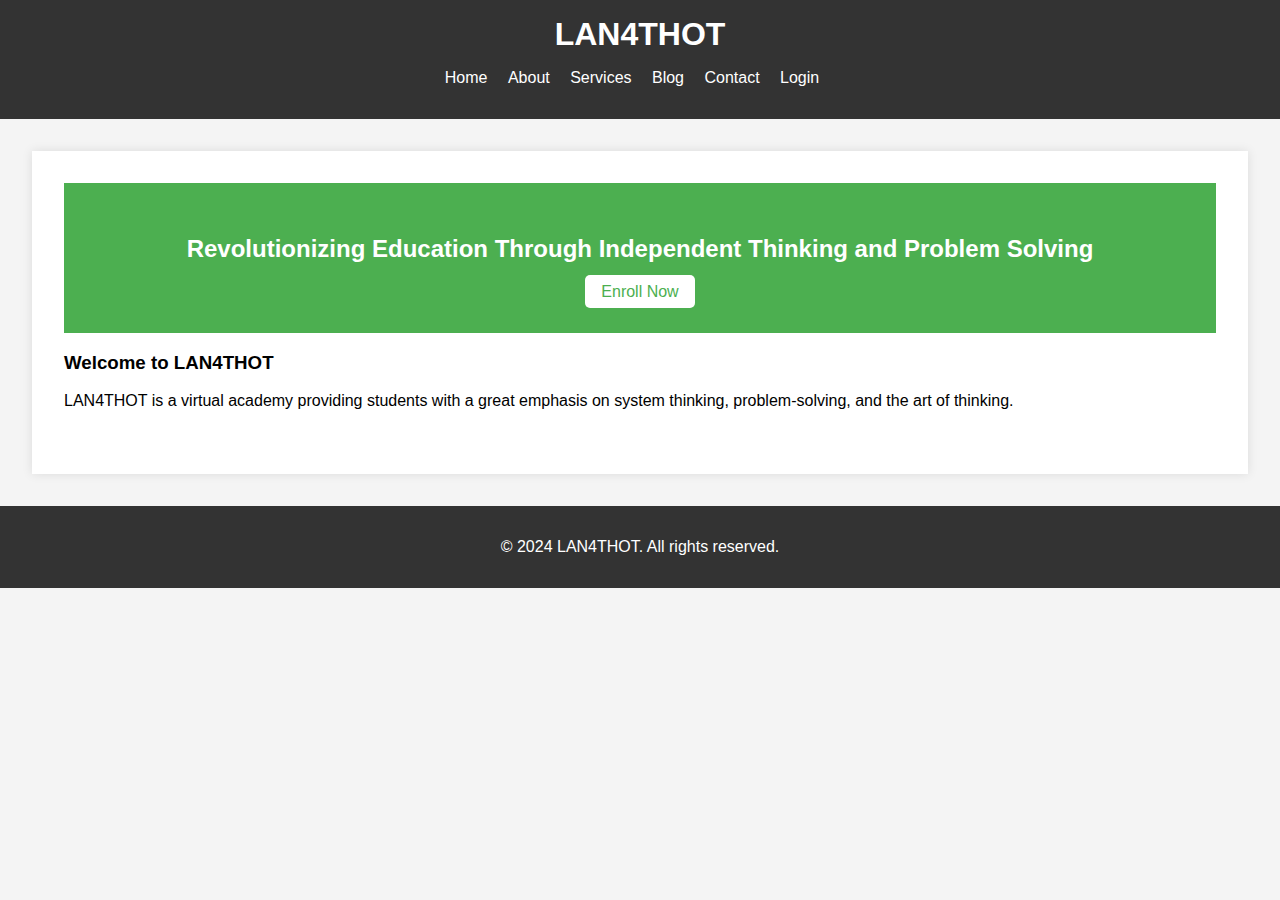
==== index.html @ a168be49 "first commit" ====
<!DOCTYPE html>
<html lang="en">
<head>
    <meta charset="UTF-8">
    <meta name="viewport" content="width=device-width, initial-scale=1.0">
    <title>LAN4THOT - Home</title>
    <link rel="stylesheet" href="css/styles.css">
</head>
<body>
    <header>
        <h1>LAN4THOT</h1>
        <nav>
            <ul>
                <li><a href="index.html">Home</a></li>
                <li><a href="about.html">About</a></li>
                <li><a href="services.html">Services</a></li>
                <li><a href="blog.html">Blog</a></li>
                <li><a href="contact.html">Contact</a></li>
                <li><a href="login.html">Login</a></li>
            </ul>
        </nav>
    </header>
    <main>
        <section class="banner">
            <h2>Revolutionizing Education Through Independent Thinking and Problem Solving</h2>
            <a href="contact.html" class="cta">Enroll Now</a>
        </section>
        <section class="intro">
            <h3>Welcome to LAN4THOT</h3>
            <p>LAN4THOT is a virtual academy providing students with a great emphasis on system thinking, problem-solving, and the art of thinking.</p>
        </section>
        <!-- Additional sections like testimonials, highlights, and latest blog posts can go here -->
    </main>
    <footer>
        <p>&copy; 2024 LAN4THOT. All rights reserved.</p>
    </footer>
    <script src="js/main.js"></script>
</body>
</html>
---- css/styles.css ----
body {
    font-family: Arial, sans-serif;
    margin: 0;
    padding: 0;
    background-color: #f4f4f4;
}

header {
    background: #333;
    color: #fff;
    padding: 1em 0;
    text-align: center;
}

header h1 {
    margin: 0;
}

nav ul {
    list-style: none;
    padding: 0;
}

nav ul li {
    display: inline;
    margin-right: 1em;
}

nav ul li a {
    color: #fff;
    text-decoration: none;
}

main {
    padding: 2em;
    background: #fff;
    margin: 2em;
    box-shadow: 0 0 10px rgba(0, 0, 0, 0.1);
}

.banner {
    background: #4CAF50;
    color: #fff;
    padding: 2em;
    text-align: center;
}

.banner .cta {
    background: #fff;
    color: #4CAF50;
    padding: 0.5em 1em;
    text-decoration: none;
    border-radius: 5px;
}

.intro, .about, .services, .contact, .login {
    margin-bottom: 2em;
}

form {
    display: flex;
    flex-direction: column;
}

form label {
    margin-bottom: 0.5em;
}

form input, form textarea, form button {
    margin-bottom: 1em;
    padding: 0.5em;
    border: 1px solid #ccc;
    border-radius: 5px;
}

.contact-info {
    margin-top: 2em;
}

footer {
    text-align: center;
    padding: 1em 0;
    background: #333;
    color: #fff;
}
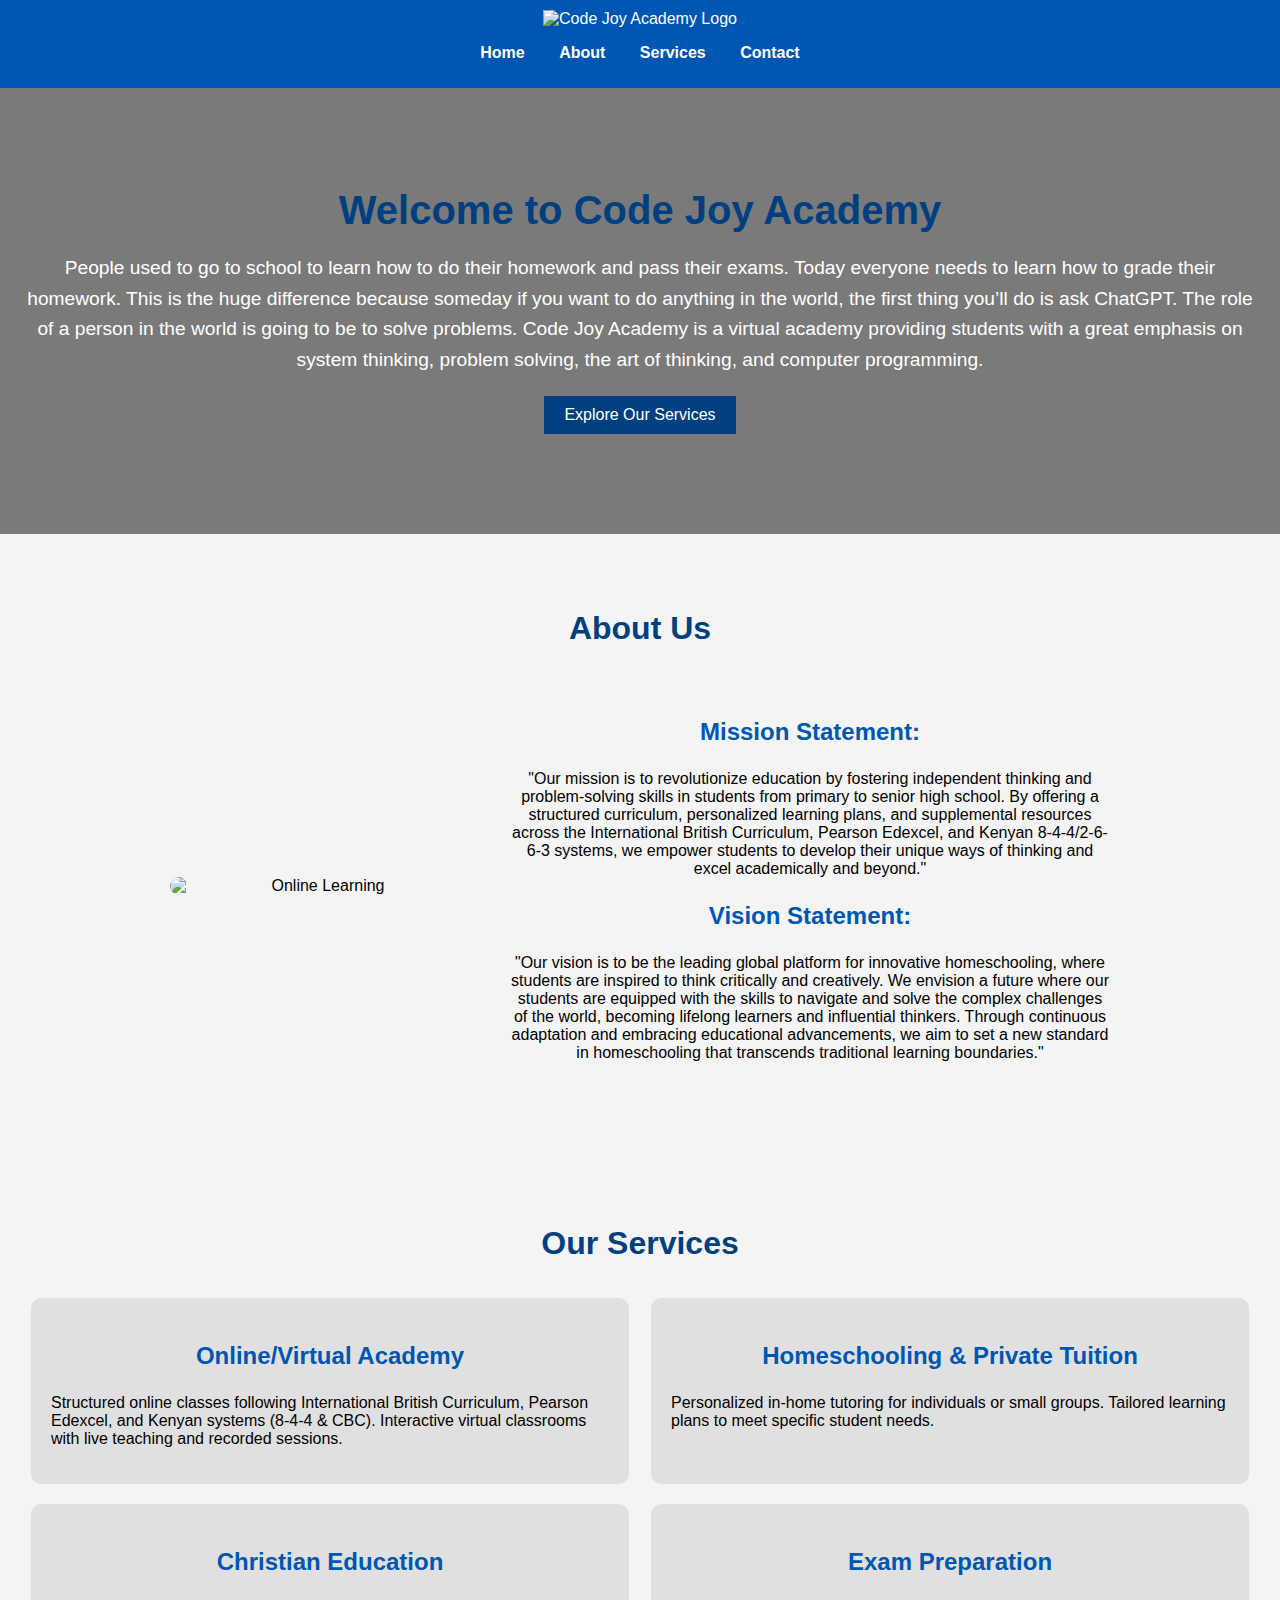
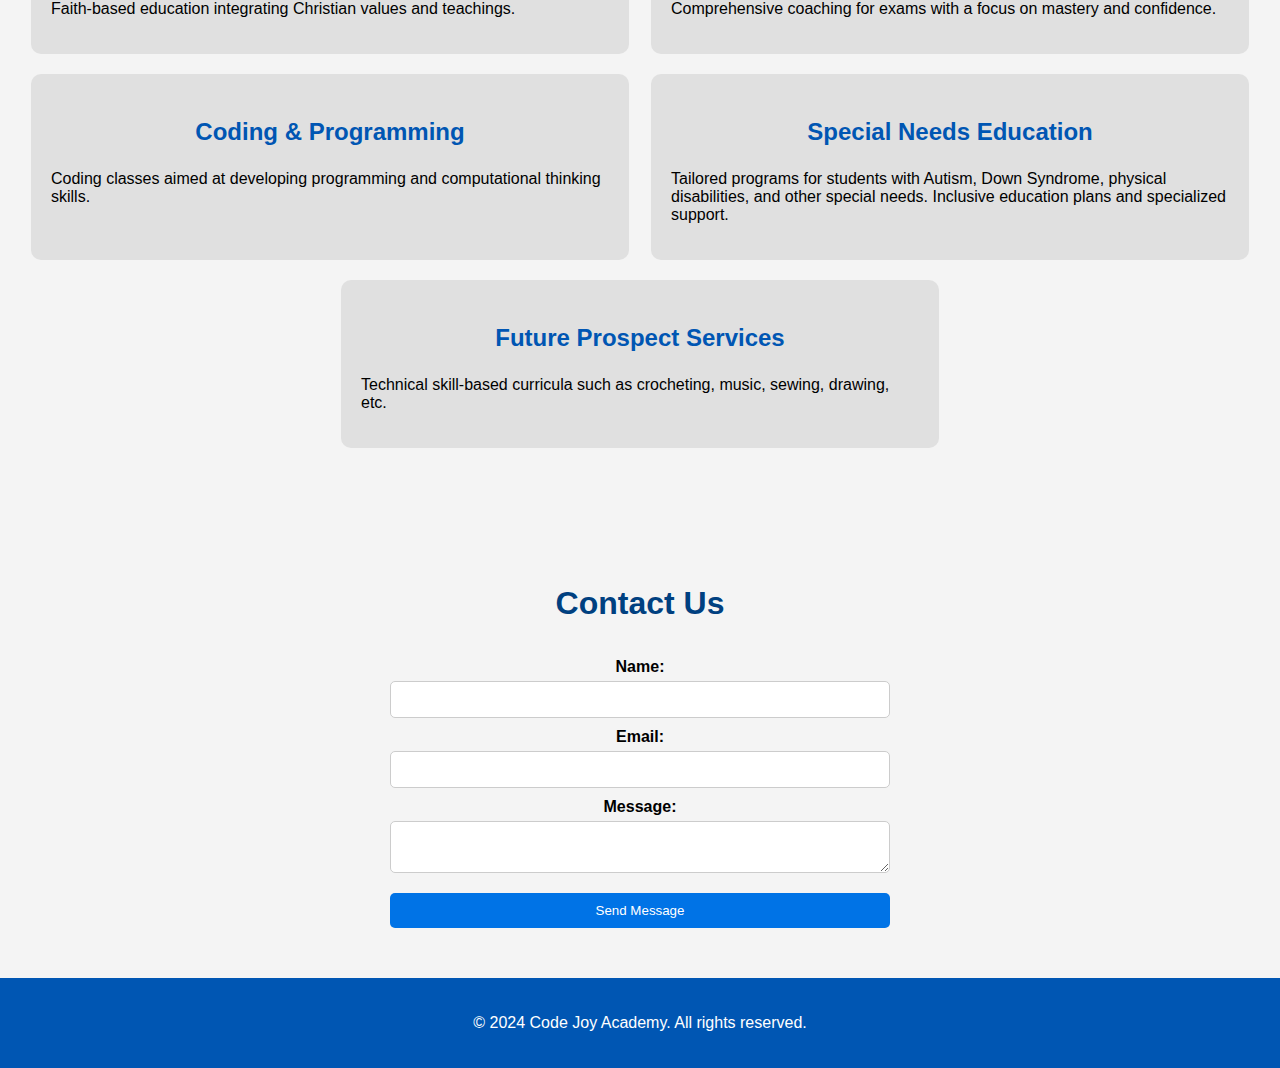
==== commit 39d38241: "new" ====
--- a/index.html
+++ b/index.html
@@ -3,37 +3,100 @@
 <head>
     <meta charset="UTF-8">
     <meta name="viewport" content="width=device-width, initial-scale=1.0">
-    <title>LAN4THOT - Home</title>
+    <title>Code Joy Academy</title>
     <link rel="stylesheet" href="css/styles.css">
 </head>
 <body>
     <header>
-        <h1>LAN4THOT</h1>
+        <div class="logo">
+            <img src="I will add the logo hear" alt="Code Joy Academy Logo">
+        </div>
         <nav>
             <ul>
-                <li><a href="index.html">Home</a></li>
-                <li><a href="about.html">About</a></li>
-                <li><a href="services.html">Services</a></li>
-                <li><a href="blog.html">Blog</a></li>
-                <li><a href="contact.html">Contact</a></li>
-                <li><a href="login.html">Login</a></li>
+                <li><a href="#home">Home</a></li>
+                <li><a href="#about">About</a></li>
+                <li><a href="#services">Services</a></li>
+                <li><a href="#contact">Contact</a></li>
             </ul>
         </nav>
     </header>
-    <main>
-        <section class="banner">
-            <h2>Revolutionizing Education Through Independent Thinking and Problem Solving</h2>
-            <a href="contact.html" class="cta">Enroll Now</a>
-        </section>
-        <section class="intro">
-            <h3>Welcome to LAN4THOT</h3>
-            <p>LAN4THOT is a virtual academy providing students with a great emphasis on system thinking, problem-solving, and the art of thinking.</p>
-        </section>
-        <!-- Additional sections like testimonials, highlights, and latest blog posts can go here -->
-    </main>
+
+    <section id="home" class="banner">
+        <div class="banner-content">
+            <h2>Welcome to Code Joy Academy</h2>
+            <p>People used to go to school to learn how to do their homework and pass their exams. Today everyone needs to learn how to grade their homework. This is the huge difference because someday if you want to do anything in the world, the first thing you’ll do is ask ChatGPT. The role of a person in the world is going to be to solve problems. Code Joy Academy is a virtual academy providing students with a great emphasis on system thinking, problem solving, the art of thinking, and computer programming.</p>
+            <button onclick="scrollToSection('services')">Explore Our Services</button>
+        </div>
+    </section>
+
+    <section id="about">
+        <h2>About Us</h2>
+        <div class="about-content">
+            <img src="https://images.unsplash.com/photo-1721468184185-214871ec4411?q=80&w=1527&auto=format&fit=crop&ixlib=rb-4.0.3&ixid=M3wxMjA3fDB8MHxwaG90by1wYWdlfHx8fGVufDB8fHx8fA%3D%3D" alt="Online Learning" class="about-image">
+            <div class="about-text">
+                <h3>Mission Statement:</h3>
+                <p>"Our mission is to revolutionize education by fostering independent thinking and problem-solving skills in students from primary to senior high school. By offering a structured curriculum, personalized learning plans, and supplemental resources across the International British Curriculum, Pearson Edexcel, and Kenyan 8-4-4/2-6-6-3 systems, we empower students to develop their unique ways of thinking and excel academically and beyond."</p>
+                
+                <h3>Vision Statement:</h3>
+                <p>"Our vision is to be the leading global platform for innovative homeschooling, where students are inspired to think critically and creatively. We envision a future where our students are equipped with the skills to navigate and solve the complex challenges of the world, becoming lifelong learners and influential thinkers. Through continuous adaptation and embracing educational advancements, we aim to set a new standard in homeschooling that transcends traditional learning boundaries."</p>
+            </div>
+        </div>
+    </section>
+
+    <section id="services">
+        <h2>Our Services</h2>
+        <div class="service-container">
+            <div class="service">
+                <h3>Online/Virtual Academy</h3>
+                <p>Structured online classes following International British Curriculum, Pearson Edexcel, and Kenyan systems (8-4-4 & CBC). Interactive virtual classrooms with live teaching and recorded sessions.</p>
+            </div>
+            <div class="service">
+                <h3>Homeschooling & Private Tuition</h3>
+                <p>Personalized in-home tutoring for individuals or small groups. Tailored learning plans to meet specific student needs.</p>
+            </div>
+            <div class="service">
+                <h3>Christian Education</h3>
+                <p>Faith-based education integrating Christian values and teachings.</p>
+            </div>
+            <div class="service">
+                <h3>Exam Preparation</h3>
+                <p>Comprehensive coaching for exams with a focus on mastery and confidence.</p>
+            </div>
+            <div class="service">
+                <h3>Coding & Programming</h3>
+                <p>Coding classes aimed at developing programming and computational thinking skills.</p>
+            </div>
+            <div class="service">
+                <h3>Special Needs Education</h3>
+                <p>Tailored programs for students with Autism, Down Syndrome, physical disabilities, and other special needs. Inclusive education plans and specialized support.</p>
+            </div>
+            <div class="service">
+                <h3>Future Prospect Services</h3>
+                <p>Technical skill-based curricula such as crocheting, music, sewing, drawing, etc.</p>
+            </div>
+        </div>
+    </section>
+
+    <section id="contact">
+        <h2>Contact Us</h2>
+        <form id="contact-form" action="mailto:codejoy07@gmail.com" method="POST" enctype="text/plain">
+            <label for="name">Name:</label>
+            <input type="text" id="name" name="name" required>
+            
+            <label for="email">Email:</label>
+            <input type="email" id="email" name="email" required>
+            
+            <label for="message">Message:</label>
+            <textarea id="message" name="message" required></textarea>
+            
+            <button type="submit">Send Message</button>
+        </form>
+    </section>
+
     <footer>
-        <p>&copy; 2024 LAN4THOT. All rights reserved.</p>
+        <p>&copy; 2024 Code Joy Academy. All rights reserved.</p>
     </footer>
+
     <script src="js/main.js"></script>
 </body>
 </html>
--- a/css/styles.css
+++ b/css/styles.css
@@ -6,13 +6,13 @@
 }
 
 header {
-    background: #333;
+    background-color: #0056b3;
     color: #fff;
-    padding: 1em 0;
+    padding: 10px 0;
     text-align: center;
 }
 
-header h1 {
+header .logo h1 {
     margin: 0;
 }
 
@@ -23,63 +23,144 @@
 
 nav ul li {
     display: inline;
-    margin-right: 1em;
+    margin: 0 15px;
 }
 
 nav ul li a {
     color: #fff;
     text-decoration: none;
-}
-
-main {
-    padding: 2em;
-    background: #fff;
-    margin: 2em;
-    box-shadow: 0 0 10px rgba(0, 0, 0, 0.1);
+    font-weight: bold;
 }
 
 .banner {
-    background: #4CAF50;
+    background-image: url('https://images.unsplash.com/photo-1629360057380-18b15b42e650?q=80&w=1470&auto=format&fit=crop&ixlib=rb-4.0.3&ixid=M3wxMjA3fDB8MHxwaG90by1wYWdlfHx8fGVufDB8fHx8fA%3D%3D');
+    background-size: cover;
+    background-position: center;
     color: #fff;
-    padding: 2em;
+    text-align: center;
+    padding: 100px 20px;
+    position: relative;
+}
+
+.banner::before {
+    content: "";
+    position: absolute;
+    top: 0;
+    left: 0;
+    right: 0;
+    bottom: 0;
+    background: rgba(0, 0, 0, 0.5); /* Dark overlay */
+}
+
+.banner-content {
+    position: relative;
+    z-index: 1;
+}
+
+.banner h2 {
+    font-size: 2.5em;
+    margin: 0 0 20px 0;
+}
+
+.banner p {
+    font-size: 1.2em;
+    line-height: 1.6;
+    margin-bottom: 20px;
+}
+
+.banner button {
+    background-color: #004080;
+    color: #fff;
+    border: none;
+    padding: 10px 20px;
+    font-size: 1em;
+    cursor: pointer;
+}
+
+section {
+    padding: 50px 20px;
     text-align: center;
 }
 
-.banner .cta {
-    background: #fff;
-    color: #4CAF50;
-    padding: 0.5em 1em;
-    text-decoration: none;
-    border-radius: 5px;
+h2 {
+    font-size: 2em;
+    color: #004080;
 }
 
-.intro, .about, .services, .contact, .login {
-    margin-bottom: 2em;
+h3 {
+    font-size: 1.5em;
+    color: #0056b3;
+}
+
+.about-content {
+    display: flex;
+    flex-wrap: wrap;
+    align-items: center;
+    justify-content: center;
+    margin-top: 20px;
+}
+
+.about-image {
+    width: 100%;
+    max-width: 300px;
+    margin: 0 20px;
+    border-radius: 10px;
+}
+
+.about-text {
+    max-width: 600px;
+    margin: 20px;
+}
+
+.service-container {
+    display: flex;
+    flex-wrap: wrap;
+    justify-content: space-around;
+}
+
+.service {
+    background-color: #e0e0e0;
+    padding: 20px;
+    margin: 10px;
+    border-radius: 10px;
+    width: 45%;
+}
+
+.service p {
+    text-align: left;
 }
 
 form {
     display: flex;
     flex-direction: column;
+    max-width: 500px;
+    margin: 0 auto;
 }
 
 form label {
-    margin-bottom: 0.5em;
+    margin: 10px 0 5px;
+    font-weight: bold;
 }
 
-form input, form textarea, form button {
-    margin-bottom: 1em;
-    padding: 0.5em;
+form input, form textarea {
+    padding: 10px;
+    border-radius: 5px;
     border: 1px solid #ccc;
-    border-radius: 5px;
 }
 
-.contact-info {
-    margin-top: 2em;
+form button {
+    background-color: #0073e6;
+    color: #fff;
+    padding: 10px;
+    border: none;
+    border-radius: 5px;
+    cursor: pointer;
+    margin-top: 20px;
 }
 
 footer {
+    background-color: #0056b3;
+    color: #fff;
     text-align: center;
-    padding: 1em 0;
-    background: #333;
-    color: #fff;
+    padding: 20px 0;
 }
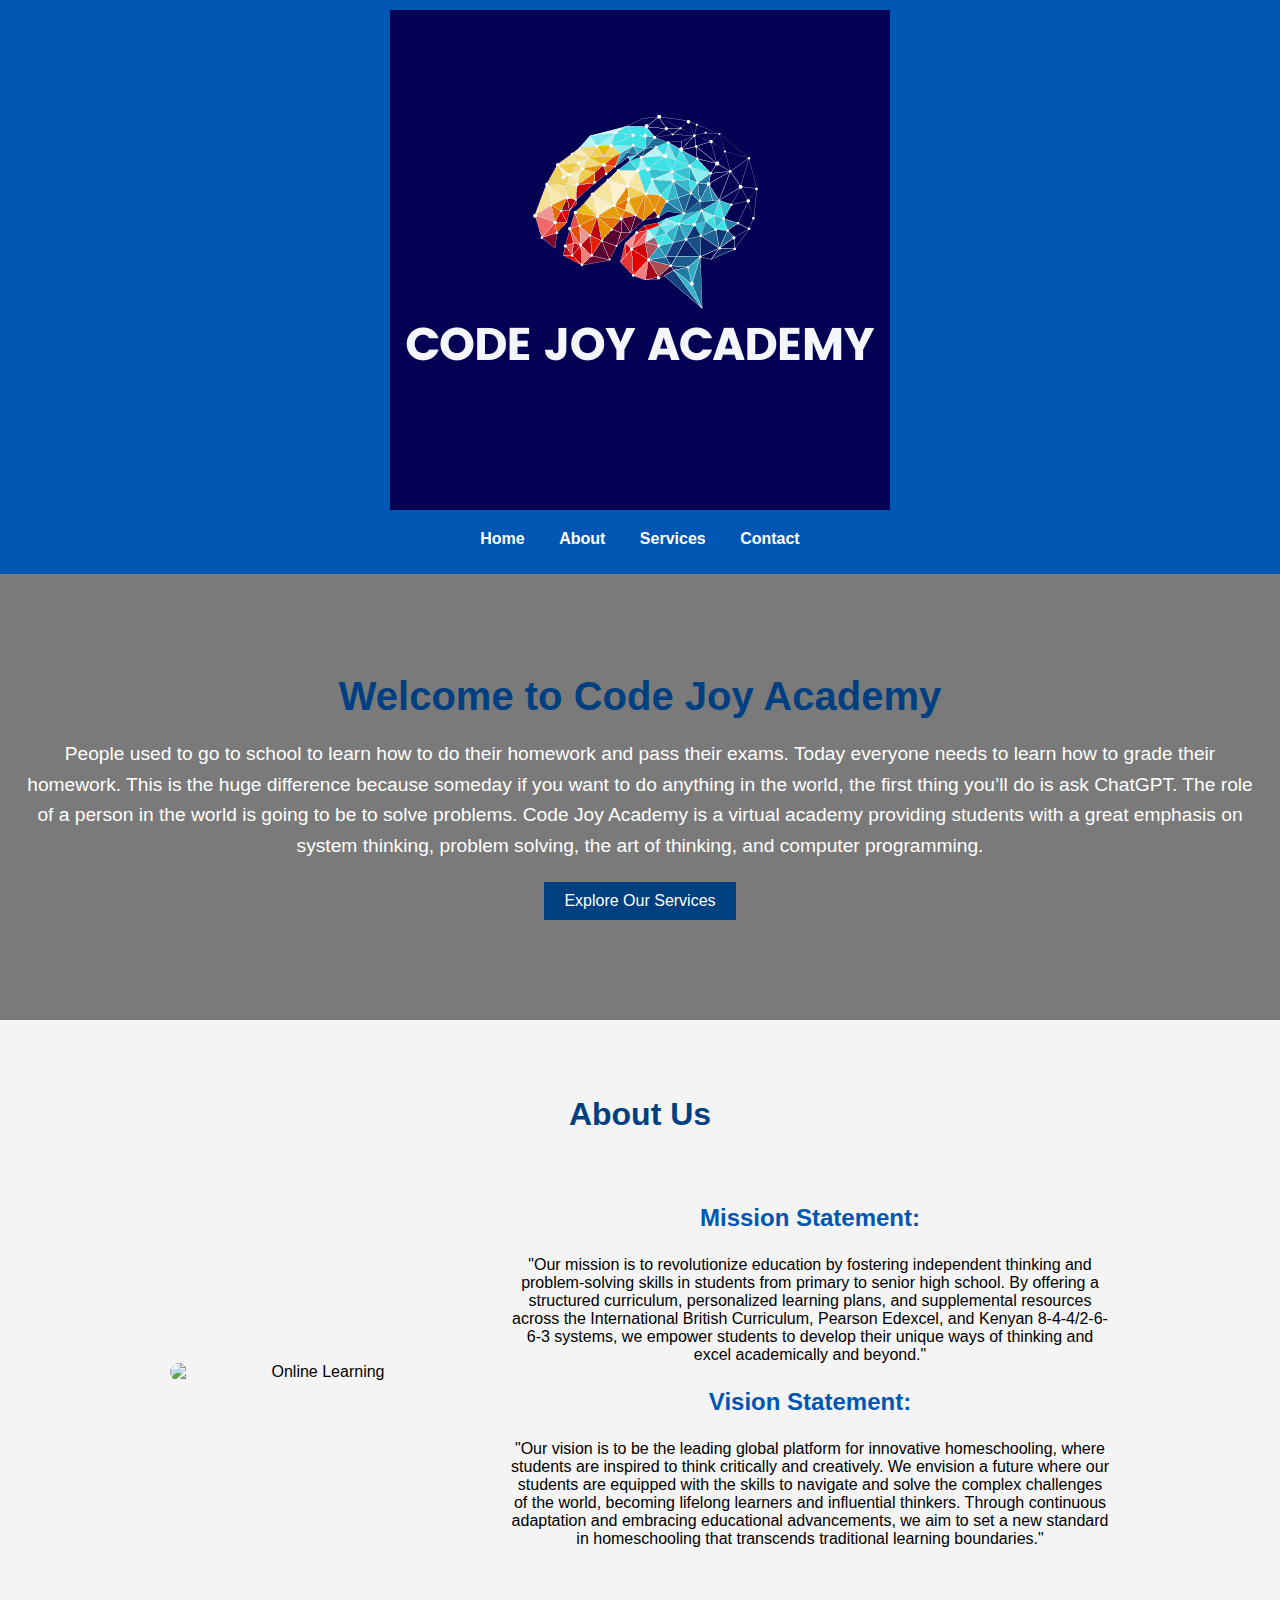
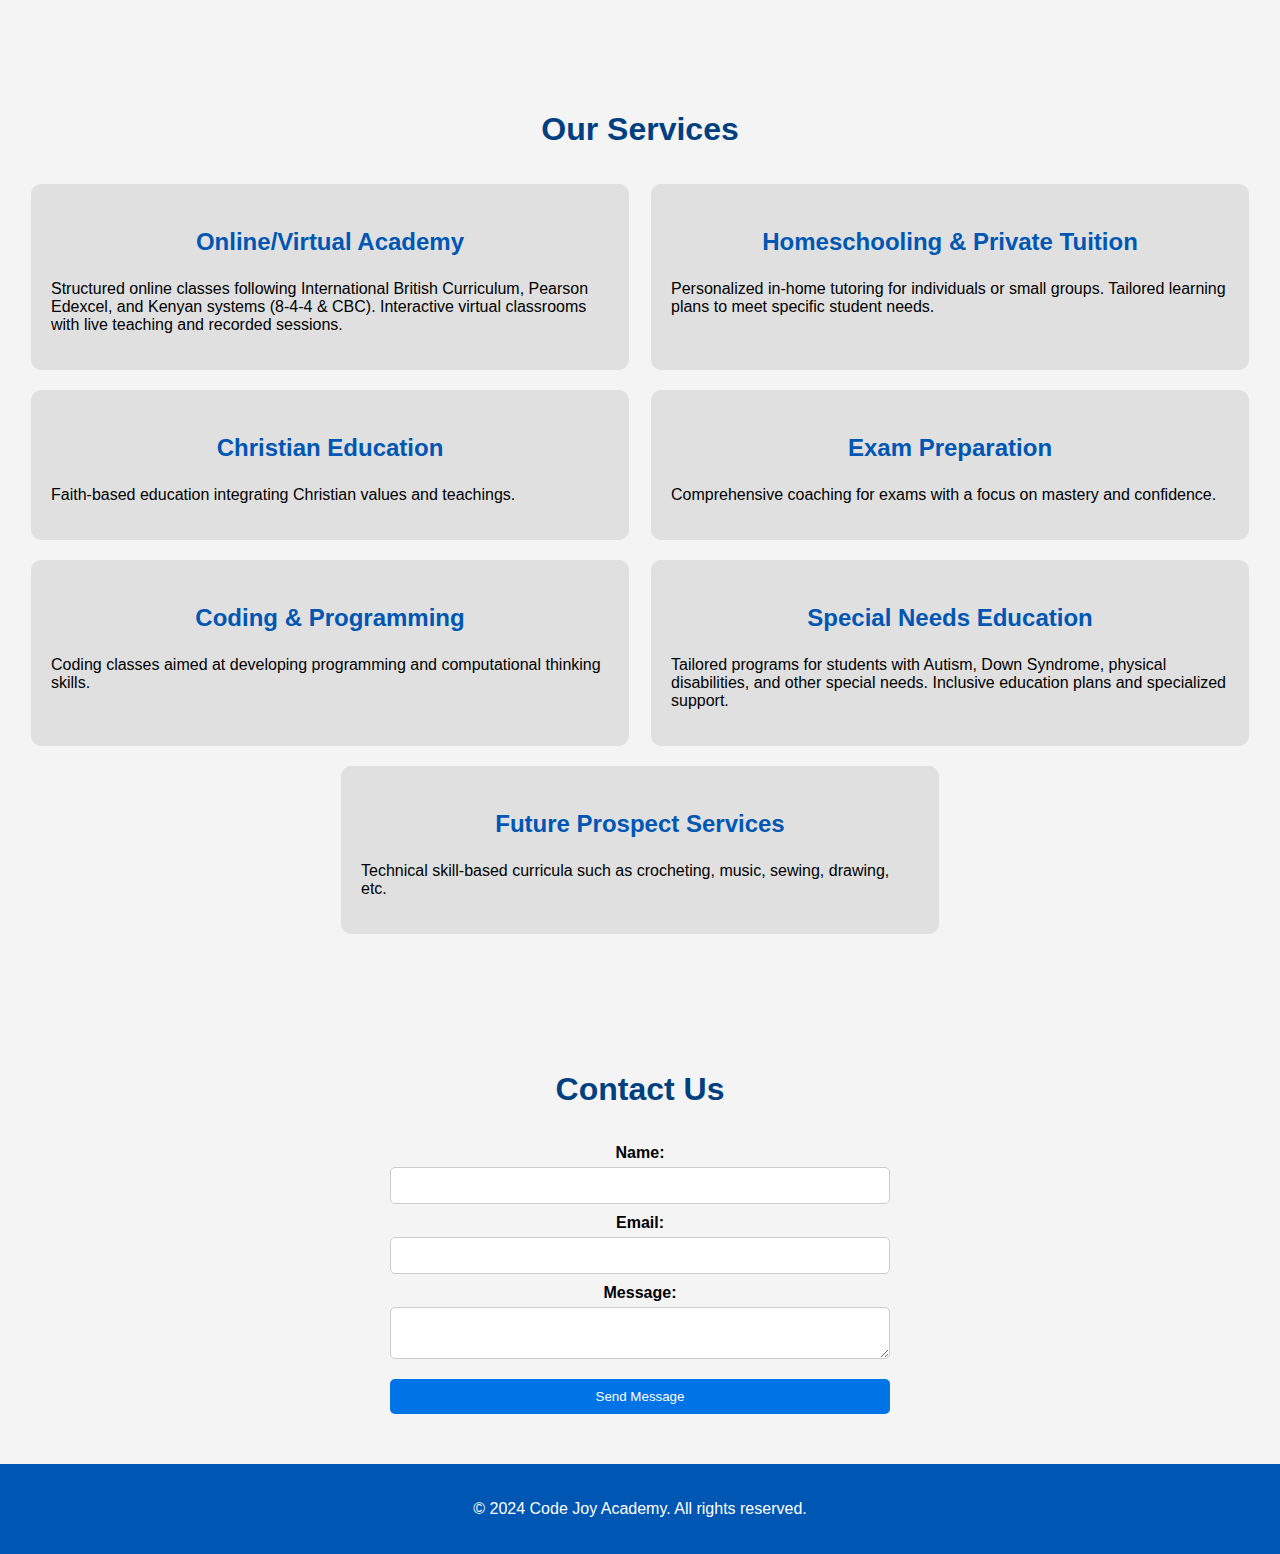
==== commit 9a5e2751: "Update index.html" ====
--- a/index.html
+++ b/index.html
@@ -9,7 +9,7 @@
 <body>
     <header>
         <div class="logo">
-            <img src="I will add the logo hear" alt="Code Joy Academy Logo">
+            <img src="A.png" alt="Code Joy Academy Logo">
         </div>
         <nav>
             <ul>
@@ -32,7 +32,7 @@
     <section id="about">
         <h2>About Us</h2>
         <div class="about-content">
-            <img src="https://images.unsplash.com/photo-1721468184185-214871ec4411?q=80&w=1527&auto=format&fit=crop&ixlib=rb-4.0.3&ixid=M3wxMjA3fDB8MHxwaG90by1wYWdlfHx8fGVufDB8fHx8fA%3D%3D" alt="Online Learning" class="about-image">
+            <img src="sofatutor-4r5Hogjbgkw-unsplash.png" alt="Online Learning" class="about-image">
             <div class="about-text">
                 <h3>Mission Statement:</h3>
                 <p>"Our mission is to revolutionize education by fostering independent thinking and problem-solving skills in students from primary to senior high school. By offering a structured curriculum, personalized learning plans, and supplemental resources across the International British Curriculum, Pearson Edexcel, and Kenyan 8-4-4/2-6-6-3 systems, we empower students to develop their unique ways of thinking and excel academically and beyond."</p>
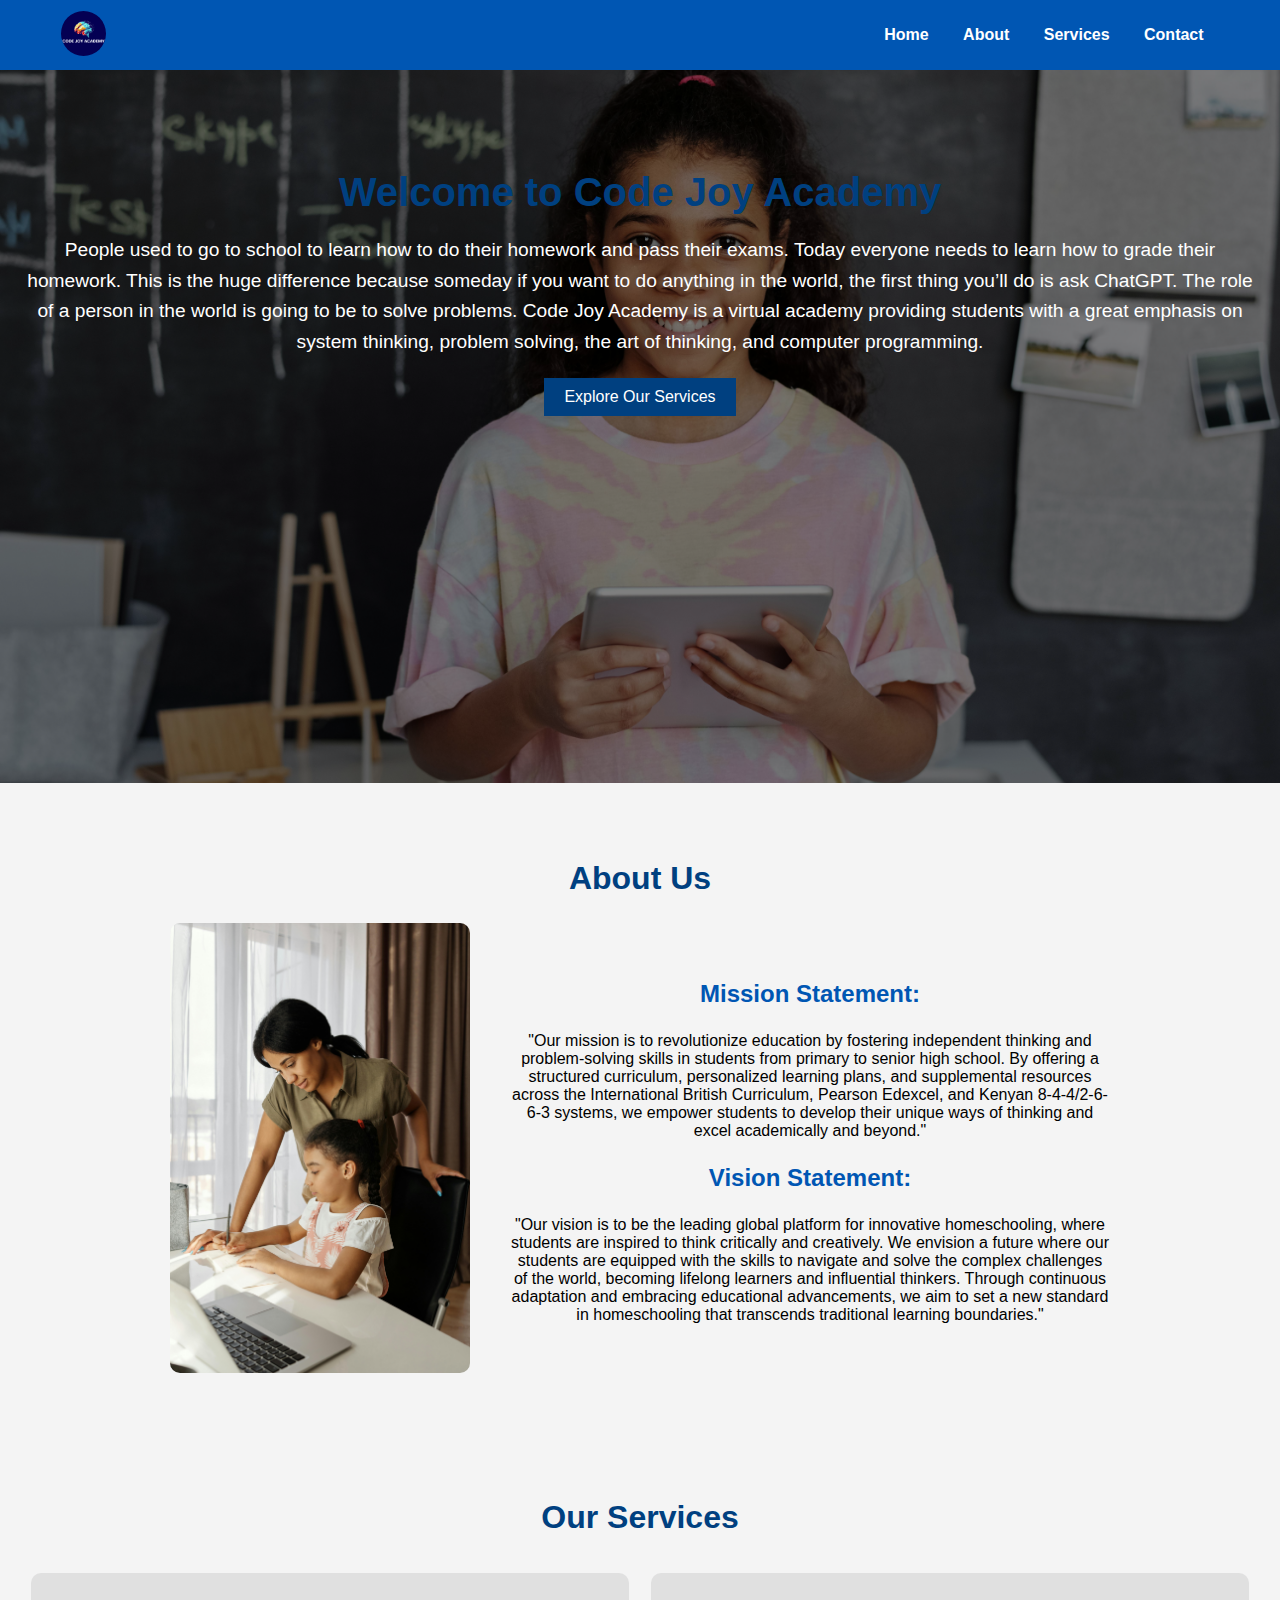
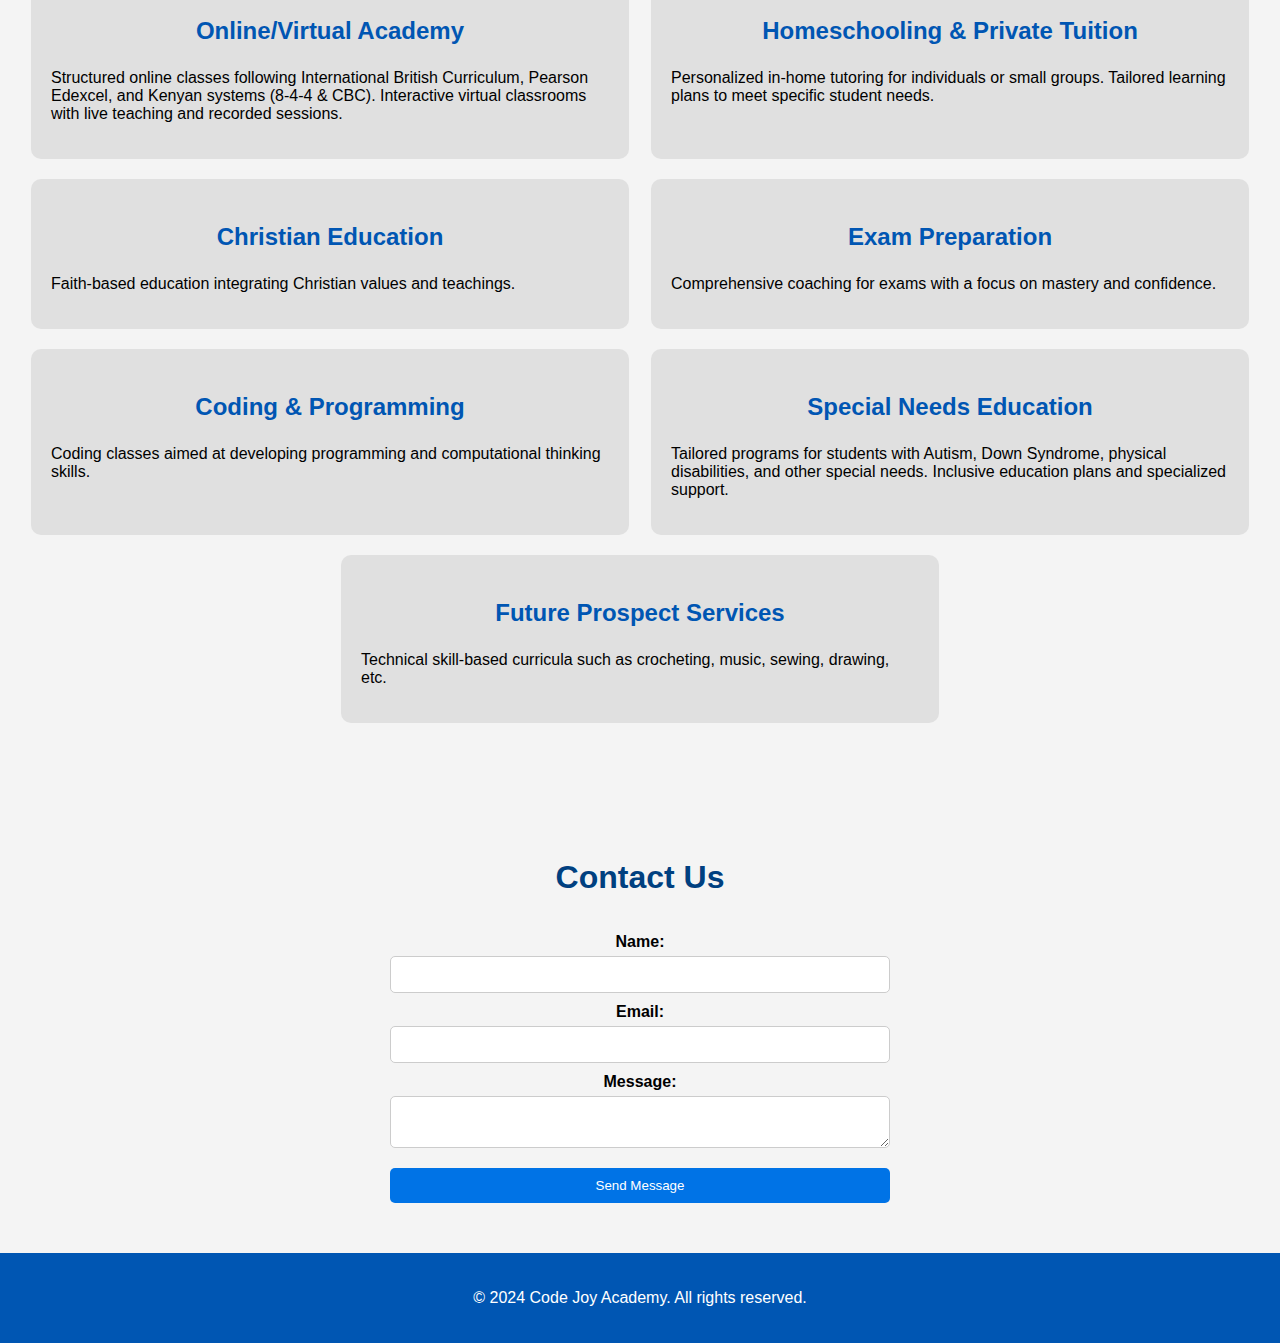
==== commit faac1ff4: "hhg" ====
--- a/index.html
+++ b/index.html
@@ -8,6 +8,7 @@
 </head>
 <body>
     <header>
+        <div class="header_holder">
         <div class="logo">
             <img src="A.png" alt="Code Joy Academy Logo">
         </div>
@@ -19,6 +20,7 @@
                 <li><a href="#contact">Contact</a></li>
             </ul>
         </nav>
+    </div>
     </header>
 
     <section id="home" class="banner">
@@ -32,7 +34,7 @@
     <section id="about">
         <h2>About Us</h2>
         <div class="about-content">
-            <img src="sofatutor-4r5Hogjbgkw-unsplash.png" alt="Online Learning" class="about-image">
+            <img src="pexels-august-de-richelieu-4260314.jpg" alt="Online Learning" class="about-image">
             <div class="about-text">
                 <h3>Mission Statement:</h3>
                 <p>"Our mission is to revolutionize education by fostering independent thinking and problem-solving skills in students from primary to senior high school. By offering a structured curriculum, personalized learning plans, and supplemental resources across the International British Curriculum, Pearson Edexcel, and Kenyan 8-4-4/2-6-6-3 systems, we empower students to develop their unique ways of thinking and excel academically and beyond."</p>
--- a/css/styles.css
+++ b/css/styles.css
@@ -15,10 +15,22 @@
 header .logo h1 {
     margin: 0;
 }
+.logo img{
+    height: 45px;
+    border-radius: 100%;
+}
 
 nav ul {
     list-style: none;
     padding: 0;
+}
+.header_holder{
+    display: flex;
+    align-items: center;
+    justify-content: space-around;
+    gap: 50%;
+
+    
 }
 
 nav ul li {
@@ -33,13 +45,14 @@
 }
 
 .banner {
-    background-image: url('https://images.unsplash.com/photo-1629360057380-18b15b42e650?q=80&w=1470&auto=format&fit=crop&ixlib=rb-4.0.3&ixid=M3wxMjA3fDB8MHxwaG90by1wYWdlfHx8fGVufDB8fHx8fA%3D%3D');
+    background-image: url('../pexels-julia-m-cameron-4144038.jpg');
     background-size: cover;
     background-position: center;
     color: #fff;
     text-align: center;
     padding: 100px 20px;
     position: relative;
+    height: 57vh;
 }
 
 .banner::before {
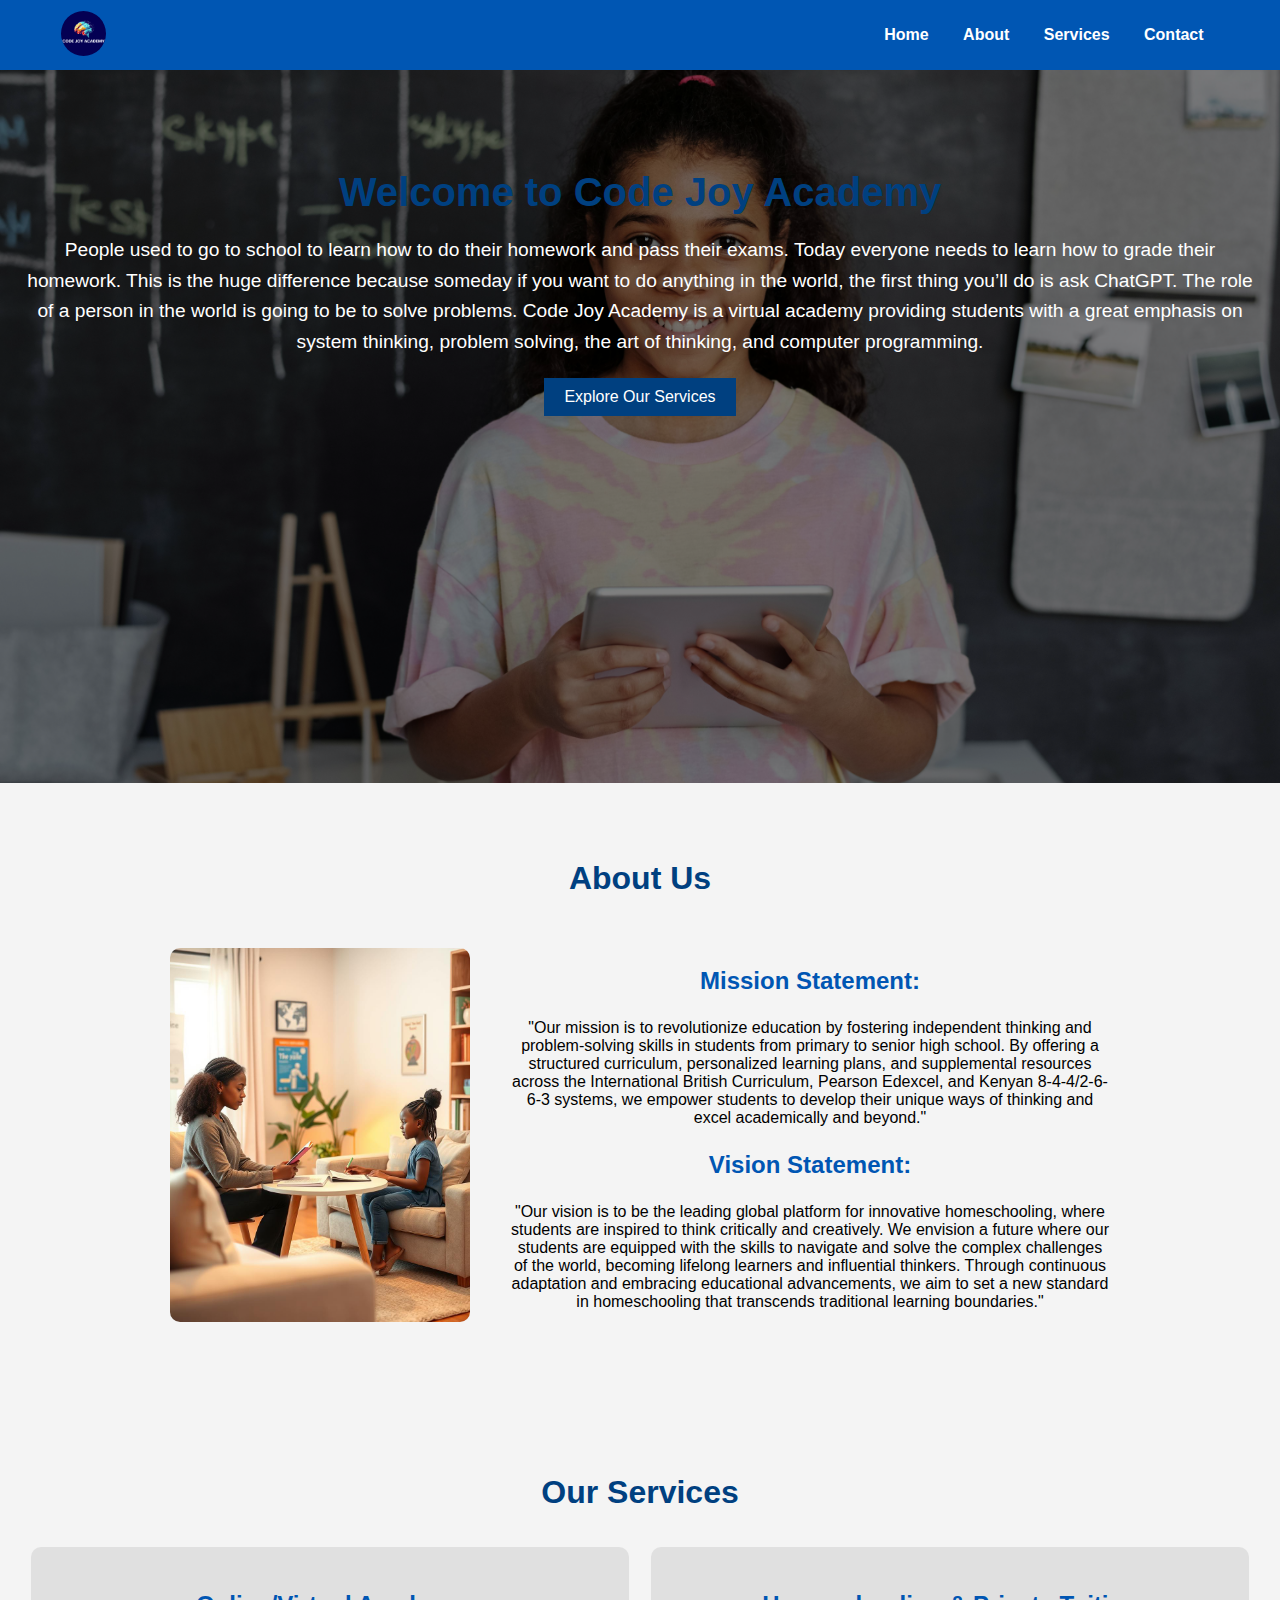
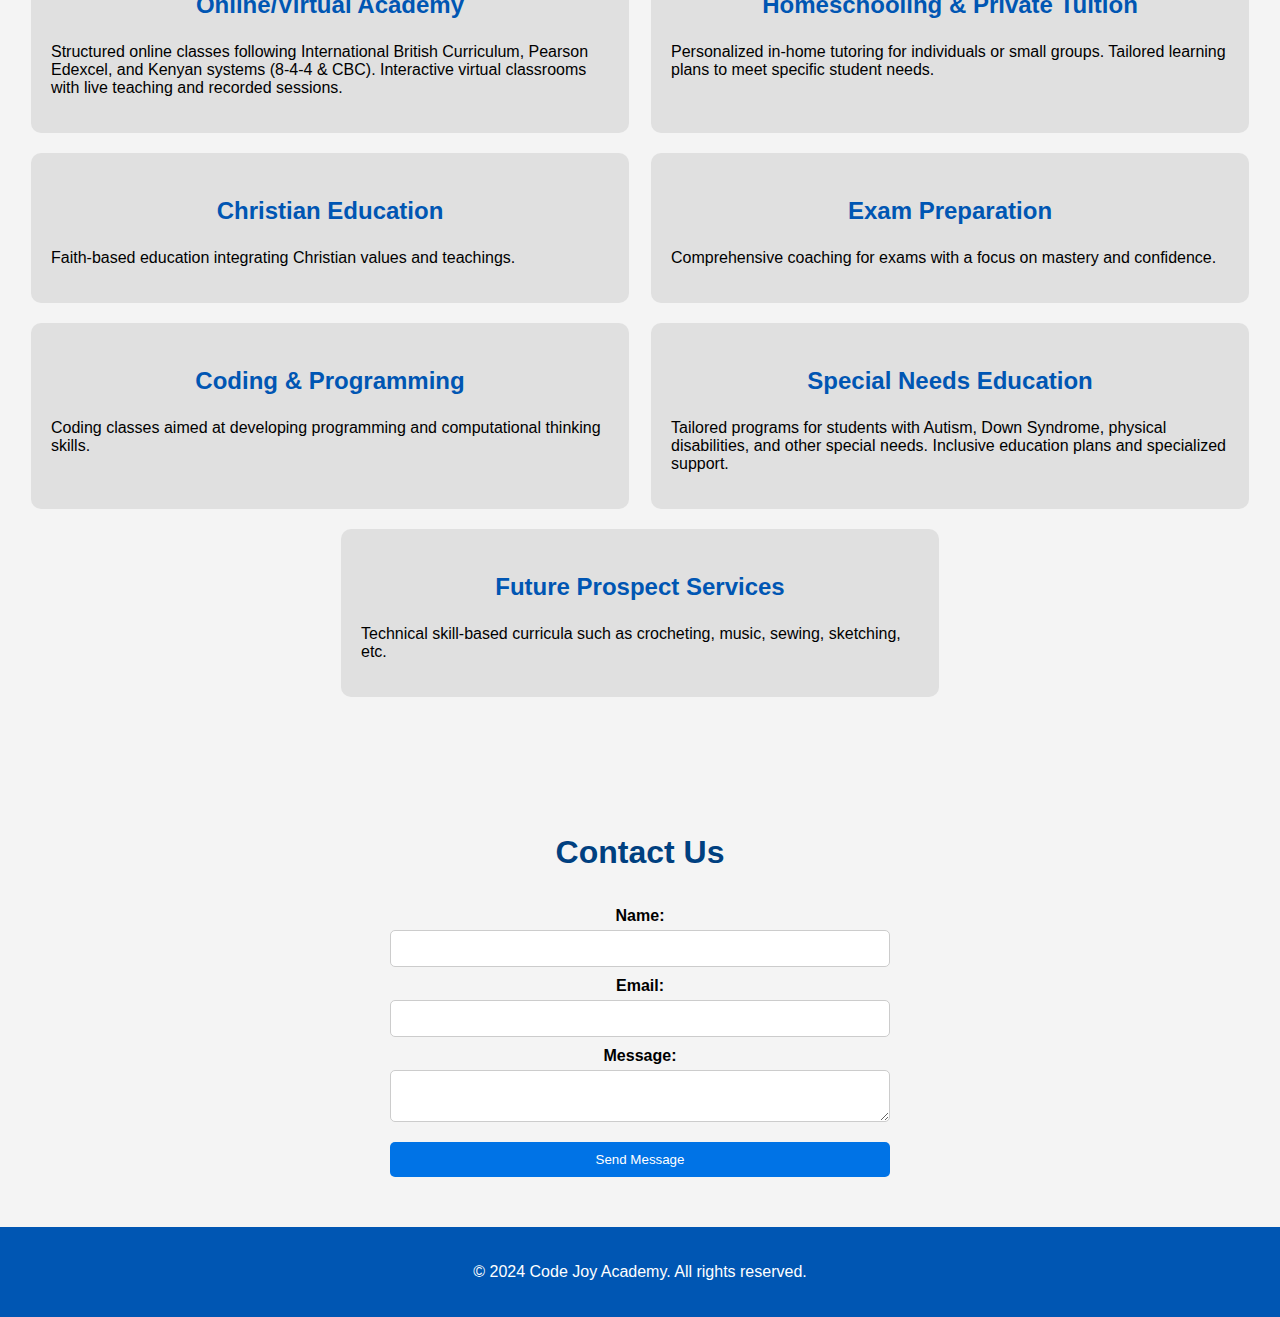
==== commit 029e82d6: "Technical skills change" ====
--- a/index.html
+++ b/index.html
@@ -34,7 +34,7 @@
     <section id="about">
         <h2>About Us</h2>
         <div class="about-content">
-            <img src="pexels-august-de-richelieu-4260314.jpg" alt="Online Learning" class="about-image">
+            <img src="image 1 girls.png" alt="Online Learning" class="about-image">
             <div class="about-text">
                 <h3>Mission Statement:</h3>
                 <p>"Our mission is to revolutionize education by fostering independent thinking and problem-solving skills in students from primary to senior high school. By offering a structured curriculum, personalized learning plans, and supplemental resources across the International British Curriculum, Pearson Edexcel, and Kenyan 8-4-4/2-6-6-3 systems, we empower students to develop their unique ways of thinking and excel academically and beyond."</p>
@@ -74,7 +74,7 @@
             </div>
             <div class="service">
                 <h3>Future Prospect Services</h3>
-                <p>Technical skill-based curricula such as crocheting, music, sewing, drawing, etc.</p>
+                <p>Technical skill-based curricula such as crocheting, music, sewing, sketching, etc.</p>
             </div>
         </div>
     </section>
--- a/css/styles.css
+++ b/css/styles.css
@@ -1,9 +1,12 @@
-body {
-    font-family: Arial, sans-serif;
-    margin: 0;
-    padding: 0;
-    background-color: #f4f4f4;
+@media screen and (min-width: 480px) {
+    body {
+        font-family: Arial, sans-serif;
+        margin: 0;
+        padding: 0;
+        background-color: #f4f4f4;
+    }
 }
+
 
 header {
     background-color: #0056b3;
